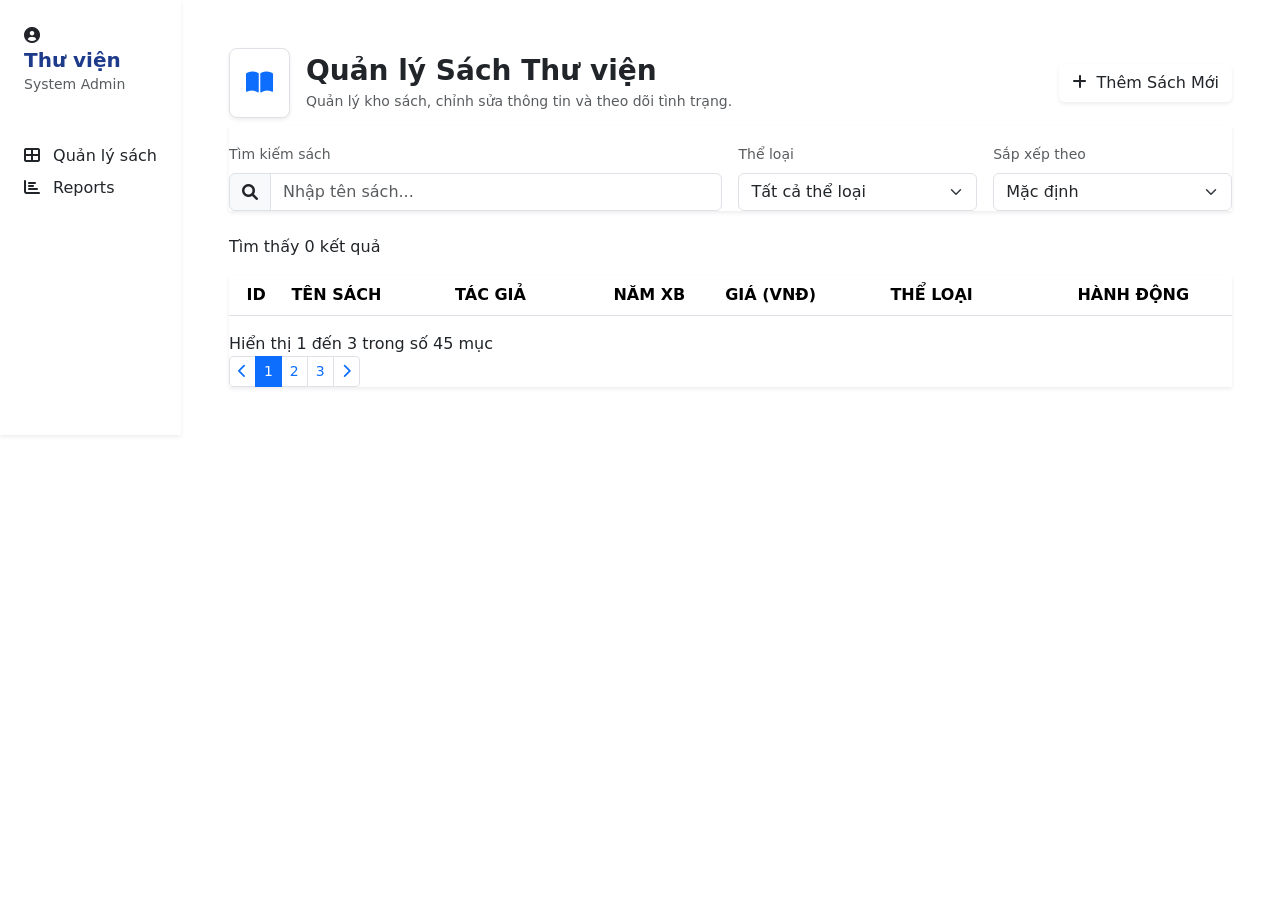
==== JavaEE/src/main/resources/static/index.html @ ae283344 "Hoàn thiện giao diện Quản lý sách" ====
<!DOCTYPE html>
<html lang="vi">
<head>
    <meta charset="UTF-8">
    <meta name="viewport" content="width=device-width, initial-scale=1.0">
    <title>Quản Lý Sách Thư Viện - Lexicon Lib</title>
    <link href="https://cdn.jsdelivr.net/npm/bootstrap@5.3.0/dist/css/bootstrap.min.css" rel="stylesheet">
    <link rel="stylesheet" href="https://cdnjs.cloudflare.com/ajax/libs/font-awesome/6.0.0/css/all.min.css">
    <link rel="stylesheet" href="/css/style.css">
</head>
<body>

<div class="d-flex">
    <div class="sidebar p-4 d-none d-md-block shadow-sm">
        <div class="sidebar-logo mb-5">
            <div class="icon-box"><i class="fas fa-user-circle"></i></div>
            <div>
                <h5 class="mb-0 fw-bold" style="color: #1e3a8a;">Thư viện</h5>
                <small class="text-muted">System Admin</small>
            </div>
        </div>

        <div class="nav-item mb-2">
            <i class="fas fa-th-large me-2"></i> Quản lý sách
        </div>
        <div class="nav-item">
            <i class="fas fa-chart-bar me-2"></i> Reports
        </div>
    </div>

    <div class="flex-grow-1 p-4 p-md-5">

        <div class="d-flex justify-content-between align-items-center mb-4">
            <div class="d-flex align-items-center gap-3">
                <div class="p-3 bg-white border rounded-3 text-primary fs-4 shadow-sm">
                    <i class="fas fa-book-open"></i>
                </div>
                <div>
                    <h3 class="mb-1 fw-bold">Quản lý Sách Thư viện</h3>
                    <p class="text-muted mb-0 small">Quản lý kho sách, chỉnh sửa thông tin và theo dõi tình trạng.</p>
                </div>
            </div>
            <button class="btn btn-primary-dark shadow-sm" data-bs-toggle="modal" data-bs-target="#bookModal" id="btnAddBook">
                <i class="fas fa-plus me-1"></i> Thêm Sách Mới
            </button>
        </div>

        <div class="filter-container mb-4 shadow-sm">
            <div class="row g-3">
                <div class="col-md-6">
                    <label class="form-label small text-muted">Tìm kiếm sách</label>
                    <div class="input-group">
                        <span class="input-group-text custom-bg"><i class="fas fa-search"></i></span>
                        <input type="text" id="searchInput" class="form-control custom-input input-with-icon" placeholder="Nhập tên sách...">
                    </div>
                </div>

                <div class="col-md-3">
                    <label class="form-label small text-muted">Thể loại</label>
                    <select id="categoryFilter" class="form-select custom-input">
                        <option value="">Tất cả thể loại</option>
                        <option value="1">Văn học cổ điển</option>
                        <option value="2">Lịch sử</option>
                        <option value="3">Tâm lý học</option>
                    </select>
                </div>

                <div class="col-md-3">
                    <label class="form-label small text-muted">Sắp xếp theo</label>
                    <select id="sortBy" class="form-select custom-input">
                        <option value="">Mặc định</option>
                        <option value="title_asc">Tên (A-Z)</option>
                        <option value="title_desc">Tên (Z-A)</option>
                        <option value="price_asc">Giá (Tăng dần)</option>
                    </select>
                </div>
            </div>
        </div>

        <div class="mb-3">
            <span class="result-badge" id="resultCount">Tìm thấy 0 kết quả</span>
        </div>

        <div class="custom-table-card shadow-sm">
            <table class="table align-middle">
                <thead>
                <tr>
                    <th class="text-center">ID</th>
                    <th>TÊN SÁCH</th>
                    <th>TÁC GIẢ</th>
                    <th class="text-center">NĂM XB</th>
                    <th>GIÁ (VNĐ)</th>
                    <th>THỂ LOẠI</th>
                    <th class="text-center">HÀNH ĐỘNG</th>
                </tr>
                </thead>
                <tbody id="bookTableBody">
                </tbody>
            </table>

            <div class="pagination-container bg-white">
                <div id="pageInfo">Hiển thị 1 đến 3 trong số 45 mục</div>
                <ul class="pagination pagination-sm mb-0">
                    <li class="page-item"><a class="page-link" href="#"><i class="fas fa-chevron-left"></i></a></li>
                    <li class="page-item active"><a class="page-link" href="#">1</a></li>
                    <li class="page-item"><a class="page-link" href="#">2</a></li>
                    <li class="page-item"><a class="page-link" href="#">3</a></li>
                    <li class="page-item"><a class="page-link" href="#"><i class="fas fa-chevron-right"></i></a></li>
                </ul>
            </div>
        </div>
    </div>
</div>

<div class="modal fade" id="bookModal" tabindex="-1">
    <div class="modal-dialog modal-dialog-centered">
        <div class="modal-content border-0 shadow">
            <div class="modal-header bg-light">
                <h5 class="modal-title fw-bold" id="modalTitle">Thêm Sách Mới</h5>
                <button type="button" class="btn-close" data-bs-dismiss="modal"></button>
            </div>
            <div class="modal-body">
                <form id="bookForm">
                    <input type="hidden" id="bookId">
                    <div class="mb-3">
                        <label class="form-label text-muted small fw-bold">TÊN SÁCH</label>
                        <input type="text" class="form-control custom-input" id="bookTitle" required>
                    </div>
                    <div class="mb-3">
                        <label class="form-label text-muted small fw-bold">TÁC GIẢ</label>
                        <input type="text" class="form-control custom-input" id="bookAuthor" required>
                    </div>
                    <div class="row">
                        <div class="col-md-6 mb-3">
                            <label class="form-label text-muted small fw-bold">NĂM XUẤT BẢN</label>
                            <input type="number" class="form-control custom-input" id="bookYear" required>
                        </div>
                        <div class="col-md-6 mb-3">
                            <label class="form-label text-muted small fw-bold">GIÁ (VNĐ)</label>
                            <input type="number" class="form-control custom-input" id="bookPrice" required>
                        </div>
                    </div>
                    <div class="mb-3">
                        <label class="form-label text-muted small fw-bold">THỂ LOẠI</label>
                        <select id="bookCategory" class="form-select custom-input" required>
                            <option value="1">Văn học cổ điển</option>
                            <option value="2">Lịch sử</option>
                            <option value="3">Tâm lý học</option>
                        </select>
                    </div>
                </form>
            </div>
            <div class="modal-footer border-0">
                <button type="button" class="btn btn-light" data-bs-dismiss="modal">Đóng</button>
                <button type="button" class="btn btn-primary-dark" id="btnSaveBook">Lưu Sách</button>
            </div>
        </div>
    </div>
</div>

<script src="https://code.jquery.com/jquery-3.6.0.min.js"></script>
<script src="https://cdn.jsdelivr.net/npm/bootstrap@5.3.0/dist/js/bootstrap.bundle.min.js"></script>
<script src="/js/app.js"></script>
</body>
</html>
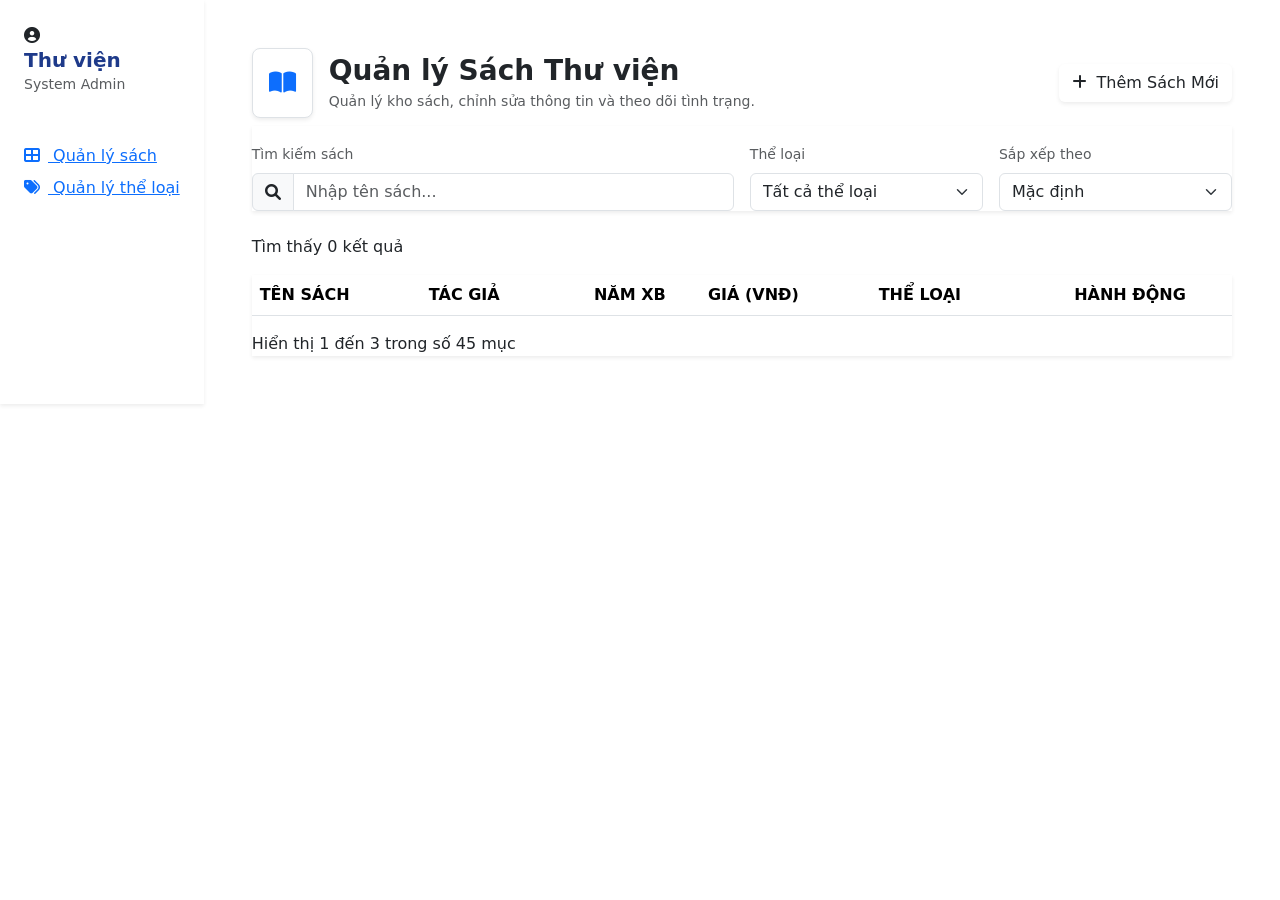
==== commit 7632fd4c: "Thêm chức năng Quản lý thể loại; chỉnh sửa app.js, index.html" ====
--- a/JavaEE/src/main/resources/static/index.html
+++ b/JavaEE/src/main/resources/static/index.html
@@ -20,12 +20,20 @@
             </div>
         </div>
 
+        <div class="nav-item active-menu mb-2">
+            <a href="index.html" class="nav-link-custom">
+                <i class="fas fa-th-large me-2"></i>
+                Quản lý sách
+            </a>
+        </div>
+
         <div class="nav-item mb-2">
-            <i class="fas fa-th-large me-2"></i> Quản lý sách
+            <a href="category.html" class="nav-link-custom">
+                <i class="fas fa-tags me-2"></i>
+                Quản lý thể loại
+            </a>
         </div>
-        <div class="nav-item">
-            <i class="fas fa-chart-bar me-2"></i> Reports
-        </div>
+
     </div>
 
     <div class="flex-grow-1 p-4 p-md-5">
@@ -85,7 +93,7 @@
             <table class="table align-middle">
                 <thead>
                 <tr>
-                    <th class="text-center">ID</th>
+                    <!--<th class="text-center">ID</th>-->
                     <th>TÊN SÁCH</th>
                     <th>TÁC GIẢ</th>
                     <th class="text-center">NĂM XB</th>
@@ -101,11 +109,7 @@
             <div class="pagination-container bg-white">
                 <div id="pageInfo">Hiển thị 1 đến 3 trong số 45 mục</div>
                 <ul class="pagination pagination-sm mb-0">
-                    <li class="page-item"><a class="page-link" href="#"><i class="fas fa-chevron-left"></i></a></li>
-                    <li class="page-item active"><a class="page-link" href="#">1</a></li>
-                    <li class="page-item"><a class="page-link" href="#">2</a></li>
-                    <li class="page-item"><a class="page-link" href="#">3</a></li>
-                    <li class="page-item"><a class="page-link" href="#"><i class="fas fa-chevron-right"></i></a></li>
+
                 </ul>
             </div>
         </div>
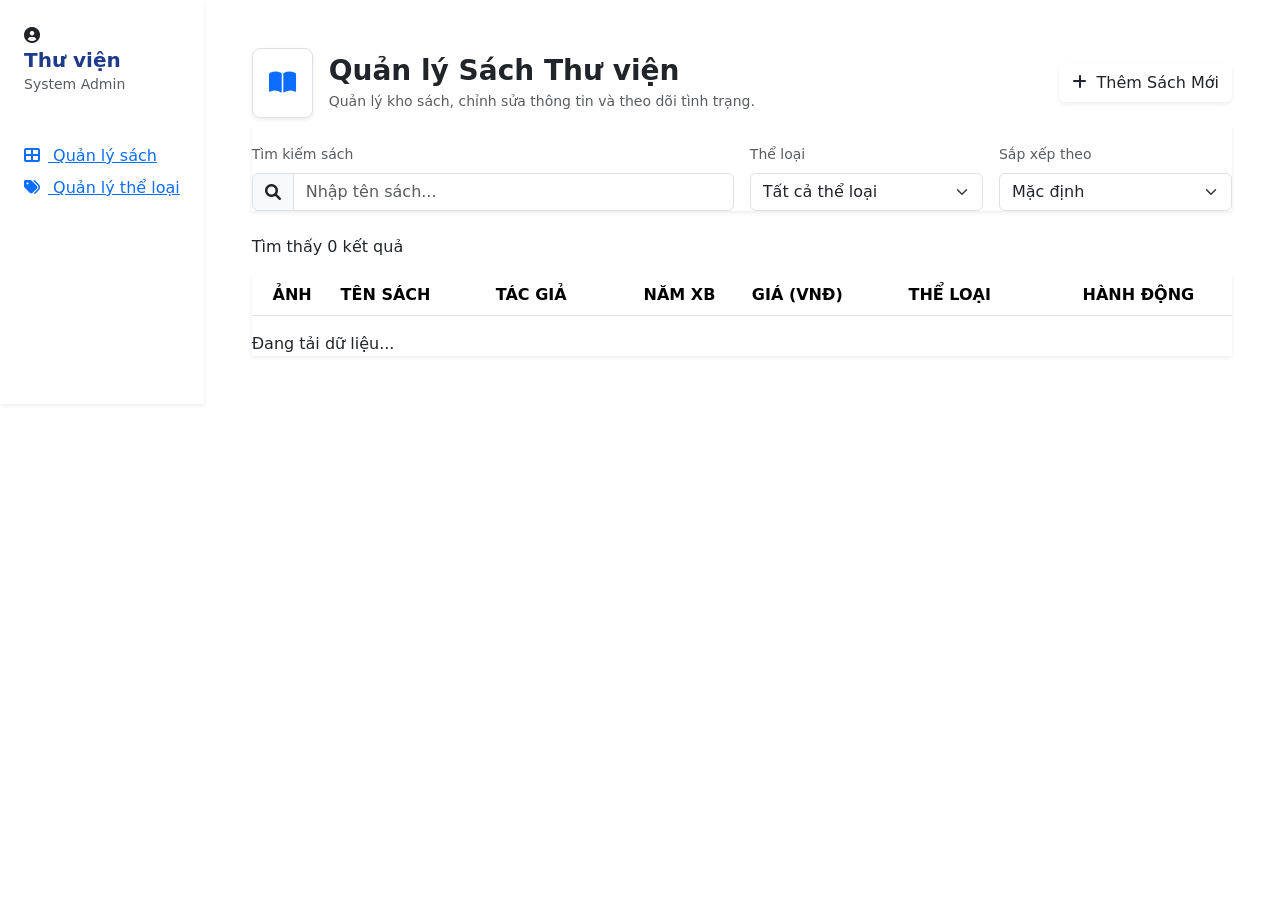
==== commit 91c75188: "Hoan thien tinh nang anh bia sach va phan trang" ====
--- a/JavaEE/src/main/resources/static/index.html
+++ b/JavaEE/src/main/resources/static/index.html
@@ -67,9 +67,6 @@
                     <label class="form-label small text-muted">Thể loại</label>
                     <select id="categoryFilter" class="form-select custom-input">
                         <option value="">Tất cả thể loại</option>
-                        <option value="1">Văn học cổ điển</option>
-                        <option value="2">Lịch sử</option>
-                        <option value="3">Tâm lý học</option>
                     </select>
                 </div>
 
@@ -91,9 +88,9 @@
 
         <div class="custom-table-card shadow-sm">
             <table class="table align-middle">
-                <thead>
+                <thead class="bg-light text-muted">
                 <tr>
-                    <!--<th class="text-center">ID</th>-->
+                    <th class="text-center">ẢNH</th>
                     <th>TÊN SÁCH</th>
                     <th>TÁC GIẢ</th>
                     <th class="text-center">NĂM XB</th>
@@ -107,9 +104,8 @@
             </table>
 
             <div class="pagination-container bg-white">
-                <div id="pageInfo">Hiển thị 1 đến 3 trong số 45 mục</div>
+                <div id="pageInfo">Đang tải dữ liệu...</div>
                 <ul class="pagination pagination-sm mb-0">
-
                 </ul>
             </div>
         </div>
@@ -126,14 +122,22 @@
             <div class="modal-body">
                 <form id="bookForm">
                     <input type="hidden" id="bookId">
+
+                    <div class="mb-3">
+                        <label class="form-label text-muted small fw-bold">LINK ẢNH BÌA</label>
+                        <input type="text" class="form-control custom-input" id="bookImage" placeholder="Dán link ảnh vào đây (không bắt buộc)">
+                    </div>
+
                     <div class="mb-3">
                         <label class="form-label text-muted small fw-bold">TÊN SÁCH</label>
                         <input type="text" class="form-control custom-input" id="bookTitle" required>
                     </div>
+
                     <div class="mb-3">
                         <label class="form-label text-muted small fw-bold">TÁC GIẢ</label>
                         <input type="text" class="form-control custom-input" id="bookAuthor" required>
                     </div>
+
                     <div class="row">
                         <div class="col-md-6 mb-3">
                             <label class="form-label text-muted small fw-bold">NĂM XUẤT BẢN</label>
@@ -144,12 +148,10 @@
                             <input type="number" class="form-control custom-input" id="bookPrice" required>
                         </div>
                     </div>
+
                     <div class="mb-3">
                         <label class="form-label text-muted small fw-bold">THỂ LOẠI</label>
                         <select id="bookCategory" class="form-select custom-input" required>
-                            <option value="1">Văn học cổ điển</option>
-                            <option value="2">Lịch sử</option>
-                            <option value="3">Tâm lý học</option>
                         </select>
                     </div>
                 </form>
